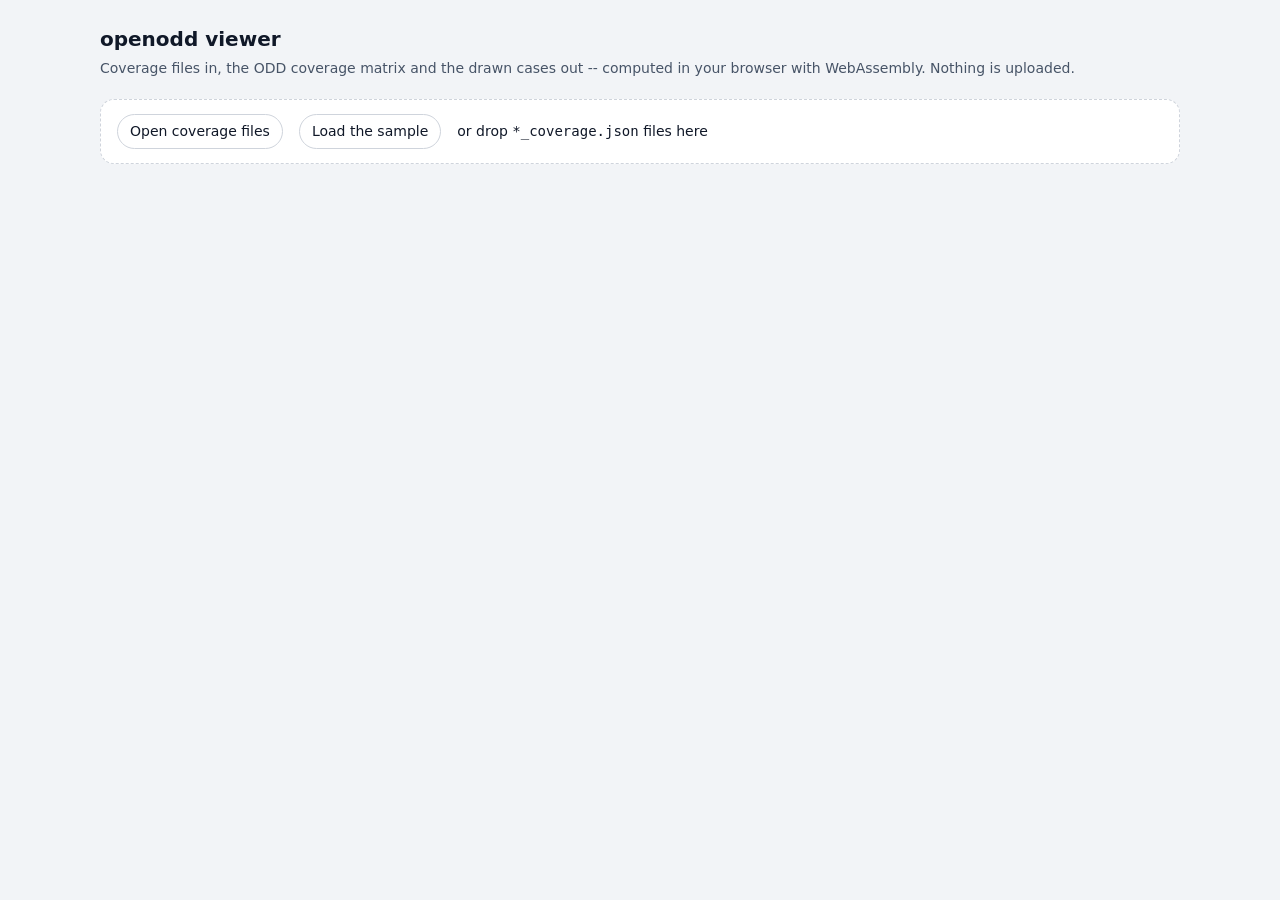
==== examples/wasm-viewer/index.html @ 3908227b "feat(wasm): the coverage view and case plot in the browser crates/openodd-wasm (wasm-bindgen): a Vie" ====
<!doctype html>
<html lang="en">
<head>
<meta charset="utf-8">
<meta name="viewport" content="width=device-width, initial-scale=1">
<meta name="color-scheme" content="light dark">
<title>openodd viewer</title>
<style>
  :root { color-scheme: light dark; --bg: #f2f4f7; --ink: #101828; --ink-2: #475467; --line: #cfd4dc; --card: #fff; }
  @media (prefers-color-scheme: dark) { :root { --bg: #0b0e12; --ink: #eef1f5; --ink-2: #b4bdca; --line: #364151; --card: #12161c; } }
  body { margin: 0; background: var(--bg); color: var(--ink); font: 14px/1.5 ui-sans-serif, system-ui, -apple-system, "Segoe UI", sans-serif; }
  main { max-width: 1080px; margin: 0 auto; padding: 24px 16px 48px; display: grid; grid-template-columns: minmax(0, 1fr); gap: 20px; }
  header h1 { margin: 0; font-size: 20px; }
  header p { margin: 4px 0 0; color: var(--ink-2); }
  .load { display: flex; flex-wrap: wrap; gap: 10px 16px; align-items: center; padding: 14px 16px; border: 1.5px dashed var(--line);
    border-radius: 14px; background: var(--card); }
  .load.over { border-color: #2f6fed; }
  .load button, .load label.file { font: inherit; padding: 6px 12px; border-radius: 999px; border: 1px solid var(--line);
    background: transparent; color: var(--ink); cursor: pointer; }
  .load input[type=file] { display: none; }
  #status { color: var(--ink-2); font-size: 12.5px; }
  .views { display: grid; grid-template-columns: minmax(0, 1fr); gap: 20px; }
</style>
</head>
<body>
<main>
  <header>
    <h1>openodd viewer</h1>
    <p>Coverage files in, the ODD coverage matrix and the drawn cases out -- computed in your browser with WebAssembly. Nothing is uploaded.</p>
  </header>
  <section class="load" id="drop">
    <label class="file">Open coverage files<input type="file" id="files" multiple accept=".json,application/json"></label>
    <button type="button" id="sample">Load the sample</button>
    <span>or drop <code>*_coverage.json</code> files here</span>
    <span id="status"></span>
  </section>
  <section class="views">
    <div id="cases"></div>
    <div id="coverage"></div>
  </section>
</main>
<script type="module">
  import init, { Viewer, styles, script } from "./pkg/openodd_wasm.js";
  import { install, mount } from "./pkg/viewer.js";

  const status = document.getElementById("status");
  const t0 = performance.now();
  await init();
  install({ styles, script });
  status.textContent = `WebAssembly ready in ${(performance.now() - t0).toFixed(0)} ms.`;

  // The axes to start with: #x=...&y=... (case plot), #cx=...&cy=... (matrix).
  const hash = new URLSearchParams(location.hash.slice(1));
  let views = [];

  function show(documents, source) {
    views.forEach((v) => v.unmount());
    const t = performance.now();
    const viewer = new Viewer(JSON.stringify(documents));
    const read = performance.now() - t;
    const caseAttrs = JSON.parse(viewer.case_attributes());
    const casesEl = document.getElementById("cases");
    const coverageEl = document.getElementById("coverage");
    const timing = {};
    const report = (name) => (e) => {
      timing[name] = e.detail.ms;
      status.textContent = `${source}: ${viewer.documents} files, ${viewer.cases} cases; read ${read.toFixed(0)} ms` +
        Object.entries(timing).map(([k, ms]) => `, ${k} ${ms.toFixed(0)} ms`).join("");
    };
    casesEl.addEventListener("openodd:rendered", report("case plot"));
    coverageEl.addEventListener("openodd:rendered", report("matrix"));
    const numeric = caseAttrs; // the plot picks numeric ones first when x/y are left out
    const coverageAttrs = JSON.parse(viewer.attributes());
    const wanted = [hash.get("x"), hash.get("y"), ...caseAttrs].filter(Boolean);
    const shared = [...new Set(wanted)].filter((a) => coverageAttrs.includes(a));
    views = [
      mount(viewer, casesEl, {
        view: "cases", id: "cases-plot",
        x: hash.get("x") || undefined, y: hash.get("y") || undefined,
      }),
      mount(viewer, coverageEl, {
        view: "coverage", id: "coverage-matrix",
        // By default, the case plot's attributes the matrix has too.
        x: hash.get("cx") || shared[0], y: hash.get("cy") ?? shared[1],
      }),
    ];
    window.openoddDemo = { viewer, views, timing, attributes: numeric };
    // #pick-x=...&pick-y=...: then choose those axes with the case plot's
    // own pickers, as a reader would (a scripted check of live re-rendering).
    for (const axis of ["x", "y"]) {
      const want = hash.get("pick-" + axis);
      const select = want && casesEl.querySelector(`select[data-oo-axis="${axis}"]`);
      if (select) {
        select.value = want;
        select.dispatchEvent(new Event("change", { bubbles: true }));
      }
    }
  }

  async function readFiles(files) {
    const docs = [];
    for (const f of files) {
      try {
        const doc = JSON.parse(await f.text());
        (Array.isArray(doc) ? doc : [doc]).forEach((d) => docs.push(d));
      } catch (e) {
        console.warn(`${f.name}: not JSON`, e);
      }
    }
    if (docs.length) show(docs, `${files.length} file(s)`);
    else status.textContent = "No coverage JSON in what was given.";
  }

  document.getElementById("files").addEventListener("change", (e) => readFiles([...e.target.files]));
  const drop = document.getElementById("drop");
  drop.addEventListener("dragover", (e) => { e.preventDefault(); drop.classList.add("over"); });
  drop.addEventListener("dragleave", () => drop.classList.remove("over"));
  drop.addEventListener("drop", (e) => {
    e.preventDefault();
    drop.classList.remove("over");
    readFiles([...e.dataTransfer.files]);
  });
  async function loadSample() {
    const url = hash.get("data") || "./sample.json";
    const docs = await (await fetch(url)).json();
    show(docs, url === "./sample.json" ? "sample" : url);
  }
  document.getElementById("sample").addEventListener("click", loadSample);
  await loadSample();
</script>
</body>
</html>
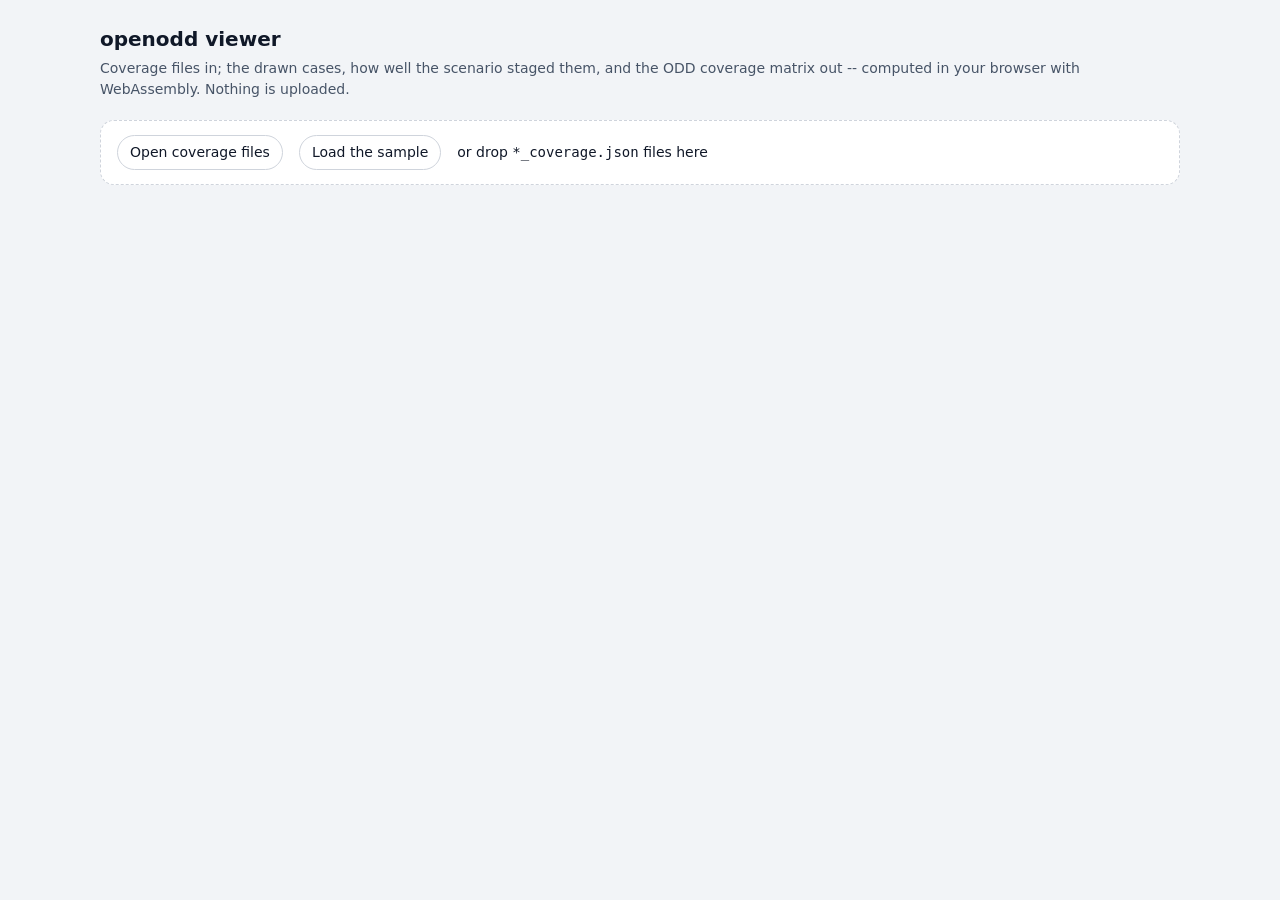
==== commit 0c1545e0: "feat(view): drawn or measured cases, and how well the scenario staged them A case's values are what " ====
--- a/examples/wasm-viewer/index.html
+++ b/examples/wasm-viewer/index.html
@@ -26,7 +26,7 @@
 <main>
   <header>
     <h1>openodd viewer</h1>
-    <p>Coverage files in, the ODD coverage matrix and the drawn cases out -- computed in your browser with WebAssembly. Nothing is uploaded.</p>
+    <p>Coverage files in; the drawn cases, how well the scenario staged them, and the ODD coverage matrix out -- computed in your browser with WebAssembly. Nothing is uploaded.</p>
   </header>
   <section class="load" id="drop">
     <label class="file">Open coverage files<input type="file" id="files" multiple accept=".json,application/json"></label>
@@ -36,6 +36,7 @@
   </section>
   <section class="views">
     <div id="cases"></div>
+    <div id="drift"></div>
     <div id="coverage"></div>
   </section>
 </main>
@@ -77,7 +78,9 @@
       mount(viewer, casesEl, {
         view: "cases", id: "cases-plot",
         x: hash.get("x") || undefined, y: hash.get("y") || undefined,
+        basis: hash.get("basis") || undefined, drift_leaders: hash.has("leaders"),
       }),
+      mount(viewer, document.getElementById("drift"), { view: "drift", id: "drift-view" }),
       mount(viewer, coverageEl, {
         view: "coverage", id: "coverage-matrix",
         // By default, the case plot's attributes the matrix has too.
@@ -95,6 +98,10 @@
         select.dispatchEvent(new Event("change", { bubbles: true }));
       }
     }
+    // #pick-basis=measured: then press the plot's own Drawn / Measured toggle.
+    const basis = hash.get("pick-basis");
+    const button = basis && casesEl.querySelector(`.oo-basis button[data-oo-basis="${basis}"]`);
+    if (button) button.click();
   }
 
   async function readFiles(files) {
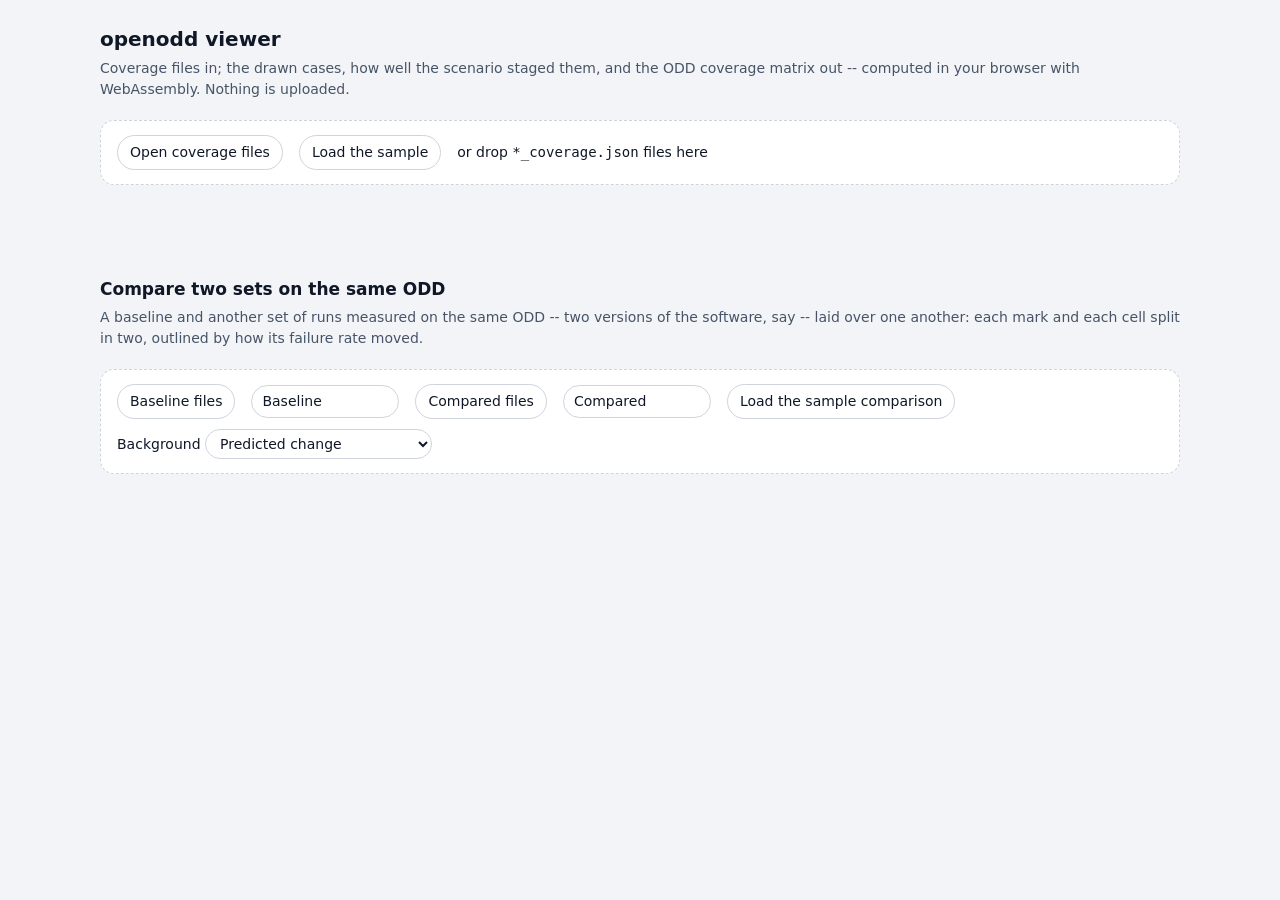
==== commit caf69568: "feat(view): compare two sets of runs on the same ODD, laid over one another A `Comparison` (Rust: op" ====
--- a/examples/wasm-viewer/index.html
+++ b/examples/wasm-viewer/index.html
@@ -20,6 +20,11 @@
   .load input[type=file] { display: none; }
   #status { color: var(--ink-2); font-size: 12.5px; }
   .views { display: grid; grid-template-columns: minmax(0, 1fr); gap: 20px; }
+  .compare h2 { margin: 12px 0 0; font-size: 17px; }
+  .compare > p { margin: 4px 0 0; color: var(--ink-2); }
+  .load select, .load input[type=text] { font: inherit; padding: 5px 10px; border-radius: 999px; border: 1px solid var(--line);
+    background: transparent; color: var(--ink); }
+  .load input[type=text] { width: 9em; }
 </style>
 </head>
 <body>
@@ -39,9 +44,33 @@
     <div id="drift"></div>
     <div id="coverage"></div>
   </section>
+  <section class="compare">
+    <h2>Compare two sets on the same ODD</h2>
+    <p>A baseline and another set of runs measured on the same ODD -- two versions of the software, say -- laid over one another:
+      each mark and each cell split in two, outlined by how its failure rate moved.</p>
+  </section>
+  <section class="load" id="cmp-drop">
+    <label class="file">Baseline files<input type="file" id="cmp-base" multiple accept=".json,application/json"></label>
+    <input type="text" id="cmp-base-name" value="Baseline" aria-label="Baseline name">
+    <label class="file">Compared files<input type="file" id="cmp-other" multiple accept=".json,application/json"></label>
+    <input type="text" id="cmp-other-name" value="Compared" aria-label="Compared set name">
+    <button type="button" id="cmp-sample">Load the sample comparison</button>
+    <label>Background
+      <select id="cmp-background">
+        <option value="delta">Predicted change</option>
+        <option value="base">Baseline's prediction</option>
+        <option value="other">Compared set's prediction</option>
+        <option value="none">None</option>
+      </select></label>
+    <span id="cmp-status"></span>
+  </section>
+  <section class="views">
+    <div id="cmp-cases"></div>
+    <div id="cmp-coverage"></div>
+  </section>
 </main>
 <script type="module">
-  import init, { Viewer, styles, script } from "./pkg/openodd_wasm.js";
+  import init, { Viewer, Comparison, styles, script } from "./pkg/openodd_wasm.js";
   import { install, mount } from "./pkg/viewer.js";
 
   const status = document.getElementById("status");
@@ -134,6 +163,67 @@
   }
   document.getElementById("sample").addEventListener("click", loadSample);
   await loadSample();
+
+  // The comparison: two sets of runs on the same ODD. #compare=URL loads
+  // another set to compare the sample (or #data) with.
+  const cmpStatus = document.getElementById("cmp-status");
+  const background = document.getElementById("cmp-background");
+  let compared = [];
+  const sets = { base: null, other: null };
+  function compare() {
+    if (!sets.base || !sets.other) return;
+    compared.forEach((v) => v.unmount());
+    const t = performance.now();
+    const cmp = new Comparison(JSON.stringify(sets.base), JSON.stringify(sets.other),
+      document.getElementById("cmp-base-name").value, document.getElementById("cmp-other-name").value);
+    const odd = JSON.parse(cmp.odd());
+    const caseAttrs = JSON.parse(cmp.case_attributes());
+    const coverageAttrs = JSON.parse(cmp.attributes());
+    const shared = caseAttrs.filter((a) => coverageAttrs.includes(a));
+    compared = [
+      mount(cmp, document.getElementById("cmp-cases"), {
+        view: "cases", id: "cmp-cases-plot", x: hash.get("x") || undefined, y: hash.get("y") || undefined,
+        background: background.value,
+      }),
+      mount(cmp, document.getElementById("cmp-coverage"), {
+        view: "coverage", id: "cmp-coverage-matrix", x: hash.get("cx") || shared[0], y: hash.get("cy") ?? shared[1],
+      }),
+    ];
+    cmpStatus.textContent = `${cmp.split} + ${cmp.documents - cmp.split} files, ${cmp.cases} cases; ` +
+      `${odd.same ? "the same ODD" : "different ODDs"}; ${(performance.now() - t).toFixed(0)} ms`;
+    window.openoddDemo.comparison = { cmp, views: compared };
+  }
+  background.addEventListener("change", () => {
+    compare();
+  });
+  for (const side of ["base", "other"]) {
+    document.getElementById("cmp-" + side).addEventListener("change", async (e) => {
+      const docs = [];
+      for (const f of e.target.files) {
+        try {
+          const doc = JSON.parse(await f.text());
+          (Array.isArray(doc) ? doc : [doc]).forEach((d) => docs.push(d));
+        } catch (err) {
+          console.warn(`${f.name}: not JSON`, err);
+        }
+      }
+      sets[side] = docs;
+      cmpStatus.textContent = sets.base && sets.other ? "" : `Now the ${side === "base" ? "compared" : "baseline"} files.`;
+      compare();
+    });
+  }
+  async function loadComparison() {
+    const base = hash.get("data") || "./sample.json";
+    const other = hash.get("compare") || "./sample_compare.json";
+    [sets.base, sets.other] = await Promise.all([base, other].map(async (u) => (await fetch(u)).json()));
+    if (!hash.get("compare")) {
+      document.getElementById("cmp-base-name").value = "v1";
+      document.getElementById("cmp-other-name").value = "v2";
+    }
+    compare();
+  }
+  document.getElementById("cmp-sample").addEventListener("click", loadComparison);
+  await loadComparison();
 </script>
 </body>
 </html>
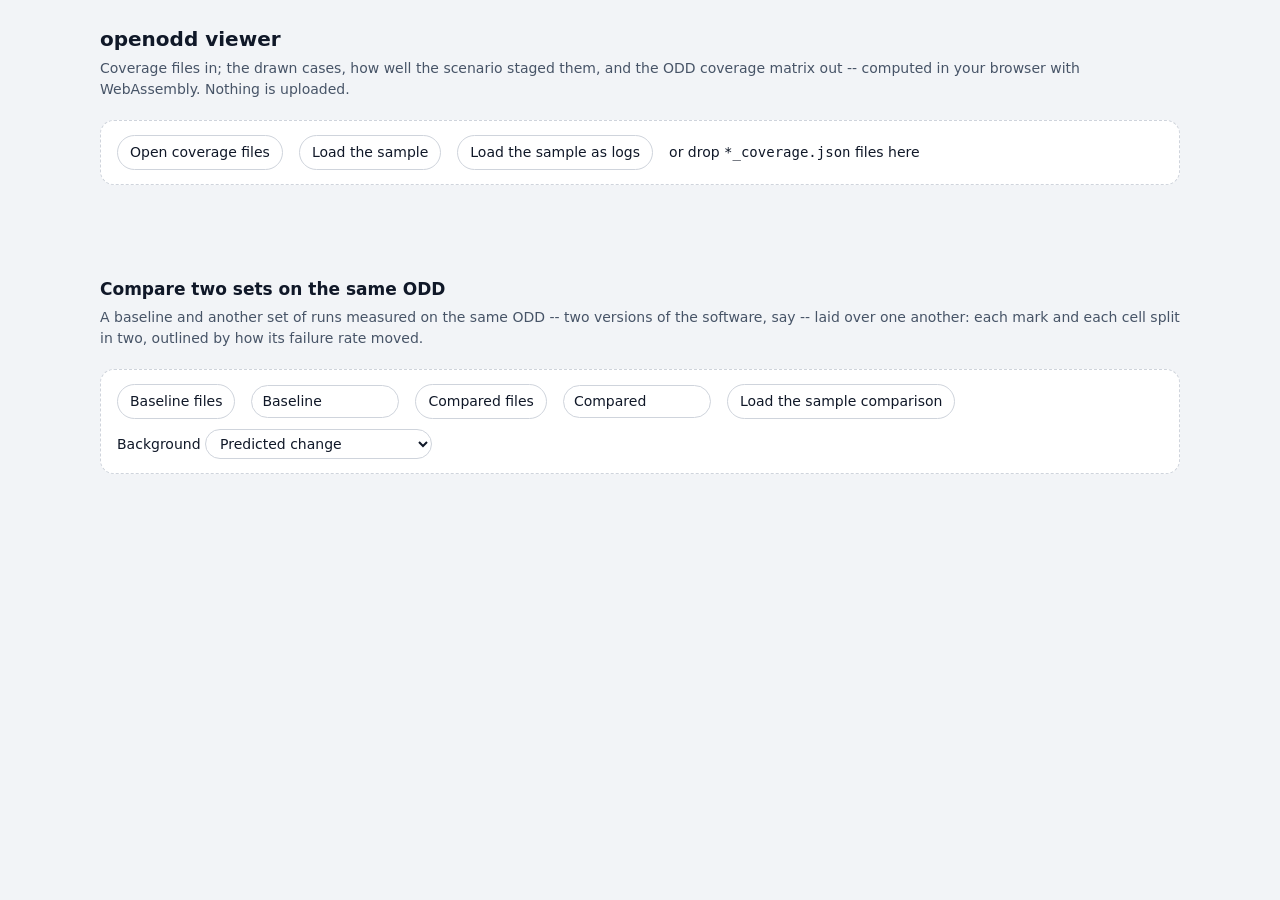
==== commit 999fdd01: "feat(view): show exposure instead of verdicts when no run recorded an outcome Runs measured on recor" ====
--- a/examples/wasm-viewer/index.html
+++ b/examples/wasm-viewer/index.html
@@ -36,6 +36,7 @@
   <section class="load" id="drop">
     <label class="file">Open coverage files<input type="file" id="files" multiple accept=".json,application/json"></label>
     <button type="button" id="sample">Load the sample</button>
+    <button type="button" id="sample-log">Load the sample as logs</button>
     <span>or drop <code>*_coverage.json</code> files here</span>
     <span id="status"></span>
   </section>
@@ -103,13 +104,19 @@
     const coverageAttrs = JSON.parse(viewer.attributes());
     const wanted = [hash.get("x"), hash.get("y"), ...caseAttrs].filter(Boolean);
     const shared = [...new Set(wanted)].filter((a) => coverageAttrs.includes(a));
+    // Runs measured on recorded logs carry no drawn case: then there is no
+    // case plot or scenario realisation to show, only the coverage matrix.
+    const driftEl = document.getElementById("drift");
+    const drawn = viewer.cases > 0;
+    casesEl.hidden = driftEl.hidden = !drawn;
+    if (!drawn) casesEl.innerHTML = driftEl.innerHTML = "";
     views = [
-      mount(viewer, casesEl, {
+      ...(drawn ? [mount(viewer, casesEl, {
         view: "cases", id: "cases-plot",
         x: hash.get("x") || undefined, y: hash.get("y") || undefined,
         basis: hash.get("basis") || undefined, drift_leaders: hash.has("leaders"),
       }),
-      mount(viewer, document.getElementById("drift"), { view: "drift", id: "drift-view" }),
+      mount(viewer, driftEl, { view: "drift", id: "drift-view" })] : []),
       mount(viewer, coverageEl, {
         view: "coverage", id: "coverage-matrix",
         // By default, the case plot's attributes the matrix has too.
@@ -156,12 +163,13 @@
     drop.classList.remove("over");
     readFiles([...e.dataTransfer.files]);
   });
-  async function loadSample() {
-    const url = hash.get("data") || "./sample.json";
+  async function loadSample(url = hash.get("data") || "./sample.json") {
     const docs = await (await fetch(url)).json();
-    show(docs, url === "./sample.json" ? "sample" : url);
-  }
-  document.getElementById("sample").addEventListener("click", loadSample);
+    show(docs, url.startsWith("./sample") ? url.slice(2, -5).replace("_", " ") : url);
+  }
+  document.getElementById("sample").addEventListener("click", () => loadSample("./sample.json"));
+  // The same runs without cases or outcomes, as measured on recorded logs.
+  document.getElementById("sample-log").addEventListener("click", () => loadSample("./sample_log.json"));
   await loadSample();
 
   // The comparison: two sets of runs on the same ODD. #compare=URL loads
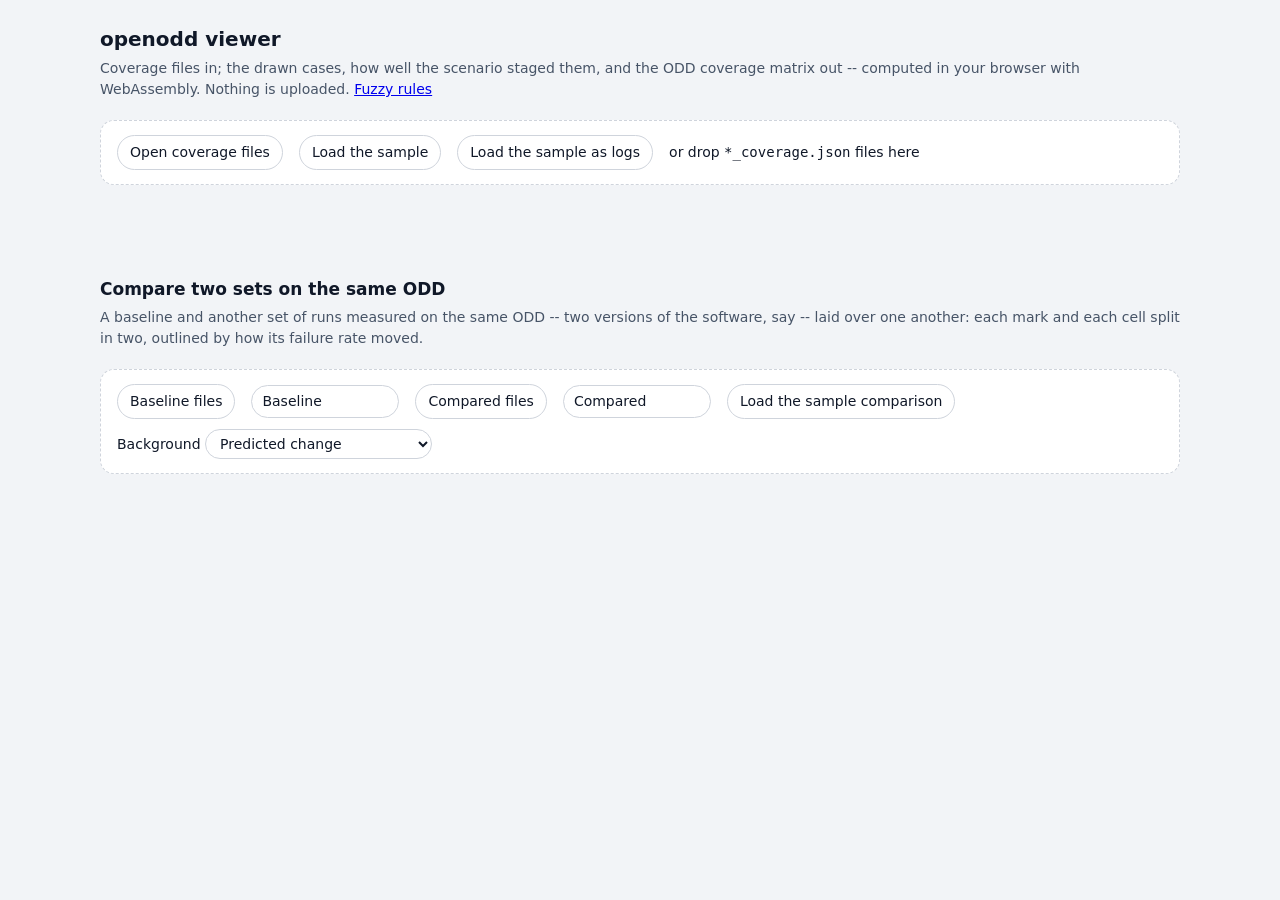
==== commit 5876fcb0: "feat(wasm): an embeddable view of fuzzy rules RulesView (crates/openodd-wasm) reads a rule file and " ====
--- a/examples/wasm-viewer/index.html
+++ b/examples/wasm-viewer/index.html
@@ -31,7 +31,8 @@
 <main>
   <header>
     <h1>openodd viewer</h1>
-    <p>Coverage files in; the drawn cases, how well the scenario staged them, and the ODD coverage matrix out -- computed in your browser with WebAssembly. Nothing is uploaded.</p>
+    <p>Coverage files in; the drawn cases, how well the scenario staged them, and the ODD coverage matrix out -- computed in your browser with WebAssembly. Nothing is uploaded.
+      <a href="rules.html">Fuzzy rules</a></p>
   </header>
   <section class="load" id="drop">
     <label class="file">Open coverage files<input type="file" id="files" multiple accept=".json,application/json"></label>
@@ -104,8 +105,8 @@
     const coverageAttrs = JSON.parse(viewer.attributes());
     const wanted = [hash.get("x"), hash.get("y"), ...caseAttrs].filter(Boolean);
     const shared = [...new Set(wanted)].filter((a) => coverageAttrs.includes(a));
-    // Runs measured on recorded logs carry no drawn case: then there is no
-    // case plot or scenario realisation to show, only the coverage matrix.
+    // No case with an outcome to place (runs measured on recorded logs, say):
+    // no case plot or scenario realisation to show, only the coverage matrix.
     const driftEl = document.getElementById("drift");
     const drawn = viewer.cases > 0;
     casesEl.hidden = driftEl.hidden = !drawn;
@@ -163,13 +164,13 @@
     drop.classList.remove("over");
     readFiles([...e.dataTransfer.files]);
   });
-  async function loadSample(url = hash.get("data") || "./sample.json") {
+  async function loadSample(url = hash.get("data") || "./sample.json", name = url === "./sample.json" ? "sample" : url) {
     const docs = await (await fetch(url)).json();
-    show(docs, url.startsWith("./sample") ? url.slice(2, -5).replace("_", " ") : url);
+    show(docs, name);
   }
   document.getElementById("sample").addEventListener("click", () => loadSample("./sample.json"));
   // The same runs without cases or outcomes, as measured on recorded logs.
-  document.getElementById("sample-log").addEventListener("click", () => loadSample("./sample_log.json"));
+  document.getElementById("sample-log").addEventListener("click", () => loadSample("./sample_log.json", "sample log"));
   await loadSample();
 
   // The comparison: two sets of runs on the same ODD. #compare=URL loads
